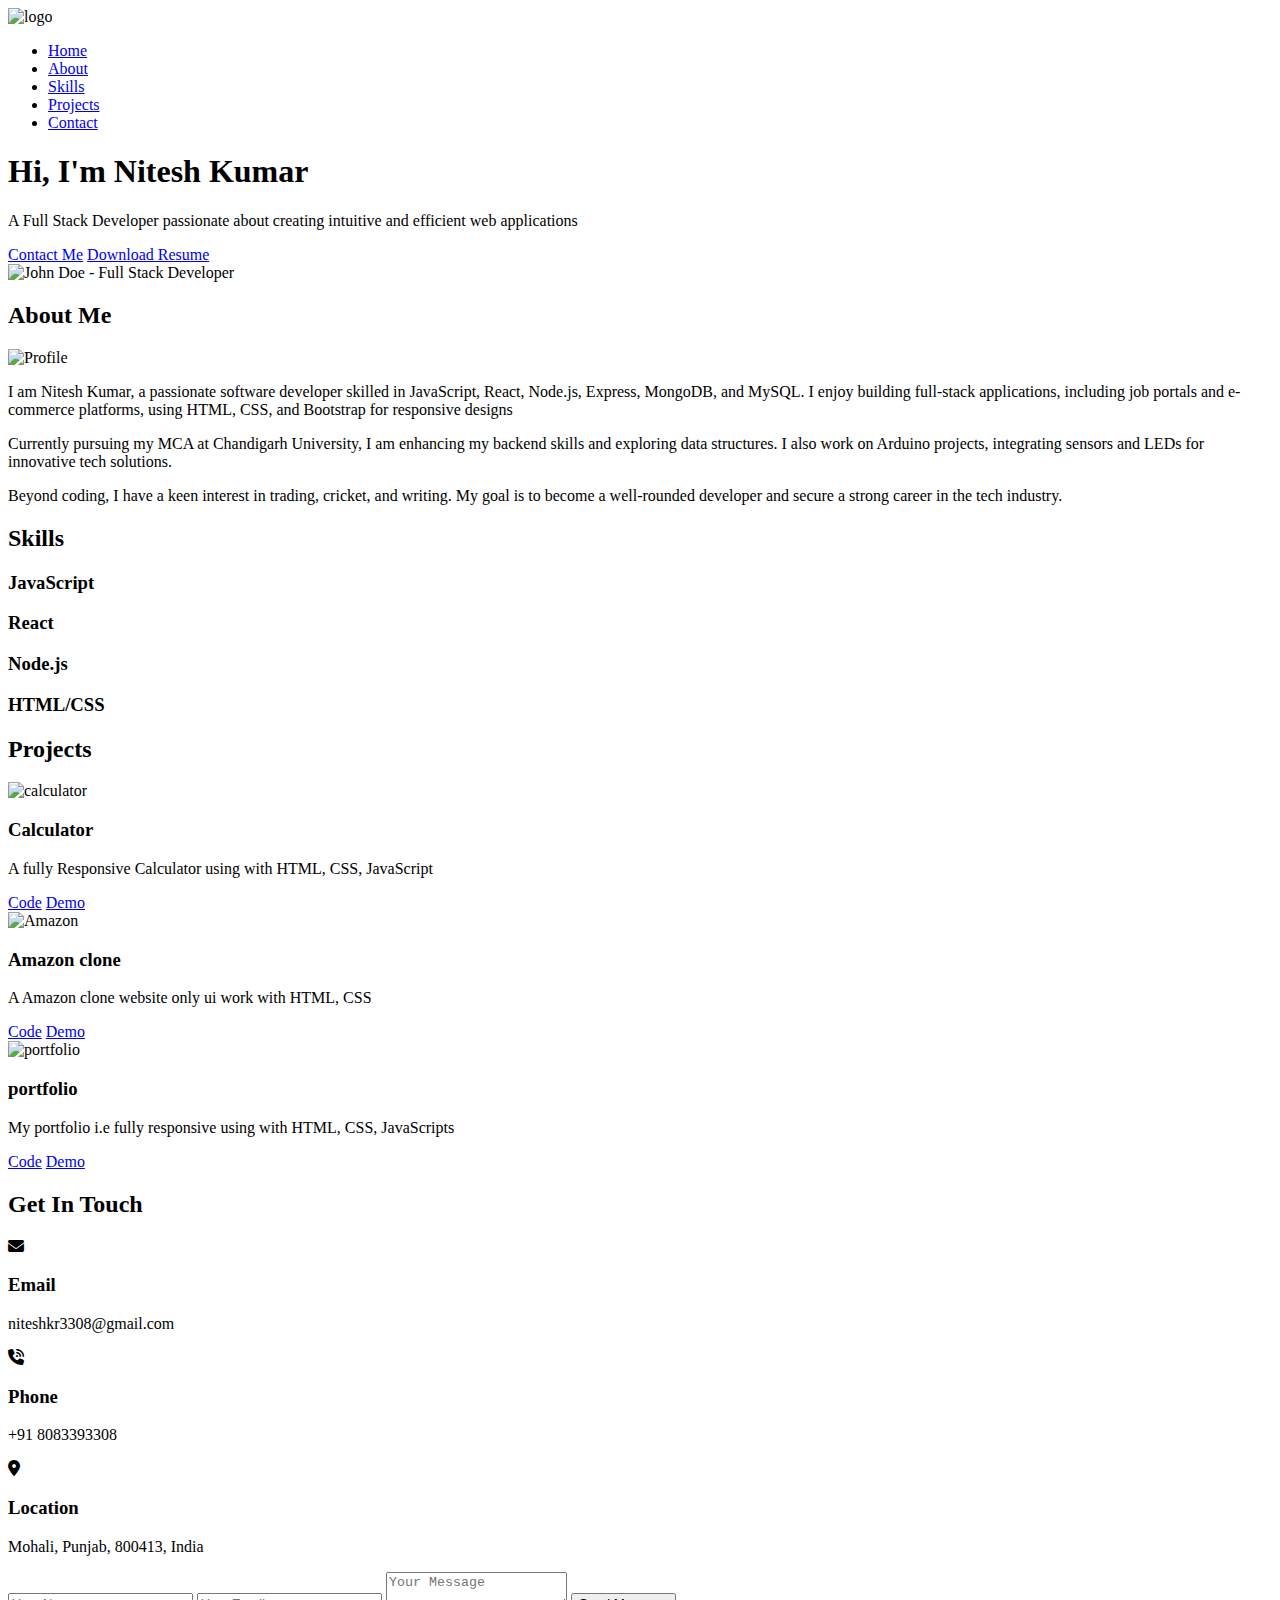
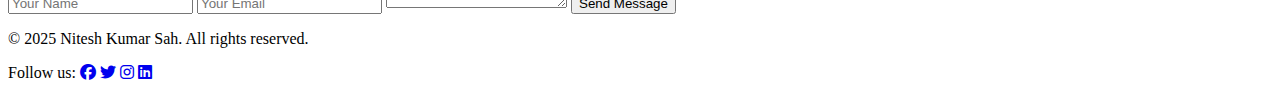
==== Portfolio/index.html @ 877ad35b "portfolio add" ====
<!DOCTYPE html>
<html lang="en">
  <head>
<head>
    <meta charset="UTF-8" />
    <meta name="viewport" content="width=device-width, initial-scale=1.0" />
  </head>
    <title>Portfolio</title>
    <link rel="stylesheet" href="styles.css">
    <link rel="stylesheet" href="https://cdnjs.cloudflare.com/ajax/libs/font-awesome/6.4.2/css/all.min.css">
    
</head>
<body>
    <!-- Navigation -->
    <nav class="navbar">
        <div class="container">
            <div class="logo">
                <img src="./lib/logo.png" alt="logo">
            </div>
            <ul class="nav-links">
                <li><a href="#hero">Home</a></li>
                <li><a href="#about">About</a></li>
                <li><a href="#skills">Skills</a></li>
                <li><a href="#projects">Projects</a></li>
                <li><a href="#contact">Contact</a></li>
            </ul>
            <div class="hamburger">
                <span></span>
                <span></span>
                <span></span>
            </div>
        </div>
    </nav>
    <!-- Hero Section -->
    <section id="hero" class="hero">
        <div class="container">
            <div class="hero-content">
                <!-- Text Content -->
                <div class="hero-text">
                    <h1>Hi, I'm Nitesh Kumar</h1>
                    <p>A Full Stack Developer passionate about creating intuitive and efficient web applications</p>
                    <div class="cta-buttons">
                        <a href="https://www.linkedin.com/in/niteshkr3308/" class="btn btn-primary">Contact Me</a>
                        <a href="https://drive.google.com/file/d/10OZp56ndQr8njFVLWFXWCocVlu7a8393/view?usp=drivesdk" class="btn btn-outline">Download Resume</a>
                    </div>
                </div>
                
                <!-- Hero Image -->
                <div class="hero-image">
                    <img src="./lib/nitesh1 png.png" alt="John Doe - Full Stack Developer">
                </div>
            </div>
        </div>
    </section>
    <!-- About Section -->
    <section id="about" class="about">
        <div class="container">
            <h2>About Me</h2>
            <div class="about-content">
                <div class="about-image">
                    <img src="./lib/1.jpg" alt="Profile">
                </div>
                <div class="about-text">
                    <p>I am Nitesh Kumar, a passionate software developer skilled in JavaScript, React, Node.js, Express, MongoDB, and MySQL. I enjoy building full-stack applications, including job portals and e-commerce platforms, using HTML, CSS, and Bootstrap for responsive designs</p>
                    <p>Currently pursuing my MCA at Chandigarh University, I am enhancing my backend skills and exploring data structures. I also work on Arduino projects, integrating sensors and LEDs for innovative tech solutions.</p>
                    <p>Beyond coding, I have a keen interest in trading, cricket, and writing. My goal is to become a well-rounded developer and secure a strong career in the tech industry.</p>
                </div>
            </div>
        </div>
    </section>
    <!-- Skills Section -->
    <section id="skills" class="skills">
        <div class="container">
            <h2>Skills</h2>
            <div class="skills-grid">
                <div class="skill-card">
                    <h3>JavaScript</h3>
                    <div class="skill-bar">
                        <div class="skill-level" style="width: 75%"></div>
                    </div>
                </div>
                <div class="skill-card">
                    <h3>React</h3>
                    <div class="skill-bar">
                        <div class="skill-level" style="width: 72%"></div>
                    </div>
                </div>
                <div class="skill-card">
                    <h3>Node.js</h3>
                    <div class="skill-bar">
                        <div class="skill-level" style="width: 70%"></div>
                    </div>
                </div>
                <div class="skill-card">
                    <h3>HTML/CSS</h3>
                    <div class="skill-bar">
                        <div class="skill-level" style="width: 90%"></div>
                    </div>
                </div>
            </div>
        </div>
    </section>
    <!-- Projects Section -->
    <section id="projects" class="projects">
        <div class="container">
            <h2>Projects</h2>
            <div class="projects-grid">
                <div class="project-card">
                    <img src="./lib/calculator.png" alt="calculator">
                    <h3>Calculator</h3>
                    <p>A fully Responsive Calculator using with HTML, CSS, JavaScript </p>
                    <div class="project-links">
                        <a href="https://github.com/niteshkr3308/calculator" class="btn btn-outline">Code</a>
                        <a href="https://niteshkr3308.github.io/calculator/" class="btn btn-primary">Demo</a>
                    </div>
                </div>
                <div class="project-card">
                    <img src="./lib/Amazon.png" alt="Amazon">
                    <h3>Amazon clone</h3>
                    <p>A Amazon clone website only ui work with HTML, CSS</p>
                    <div class="project-links">
                        <a href="https://github.com/niteshkr3308/Amazon-clone" class="btn btn-outline">Code</a>
                        <a href="https://niteshkr3308.github.io/Amazon-clone/" class="btn btn-primary">Demo</a>
                    </div>
                </div>
                <div class="project-card">
                    <img src="./lib/portfolio.png" alt="portfolio">
                    <h3>portfolio</h3>
                    <p>My portfolio i.e fully responsive using with HTML, CSS, JavaScripts</p>
                    <div class="project-links">
                        <a href="https://github.com/niteshkr3308/portfolio" class="btn btn-outline">Code</a>
                        <a href="https://niteshkr3308.github.io/portfolio/" class="btn btn-primary">Demo</a>
                    </div>
                </div>
            </div>
        </div>
    </section>
    <!-- Contact Section -->
    <section id="contact" class="contact">
        <div class="container">
            <h2>Get In Touch</h2>
            <div class="contact-content">
                <div class="contact-info">
                    <div class="contact-card">
                        <i class="fa-solid fa-envelope"></i>
                        <h3>Email</h3>
                        <p>niteshkr3308@gmail.com</p>
                    </div>
                    <div class="contact-card">
                        <i class="fa-solid fa-phone-volume"></i>
                        <h3>Phone</h3>
                        <p>+91 8083393308</p>
                    </div>
                    <div class="contact-card">
                        <i class="fa-solid fa-location-dot"></i>
                        <h3>Location</h3>
                        <p>Mohali, Punjab, 800413, India</p>
                    </div>
                </div>
                <form class="contact-form">
                    <input type="text" placeholder="Your Name" required>
                    <input type="email" placeholder="Your Email" required>
                    <textarea placeholder="Your Message" required></textarea>
                    <button type="submit" class="btn btn-primary">Send Message</button>
                </form>
            </div>
        </div>
    </section>
    <footer>
        <div class="container">
            <p>&copy; 2025 Nitesh Kumar Sah. All rights reserved.</p>
            <p>
                Follow us:  
                <a href="https://www.facebook.com" target="_blank"><i class="fa-brands fa-facebook"></i></a>
                <a href="https://www.twitter.com" target="_blank"><i class="fa-brands fa-twitter"></i></a>
                <a href="https://www.instagram.com" target="_blank"><i class="fa-brands fa-instagram"></i></a>
                <a href="https://www.linkedin.com" target="_blank"><i class="fa-brands fa-linkedin"></i></a>
            </p>
        </div>
    </footer>
</body>
</html>
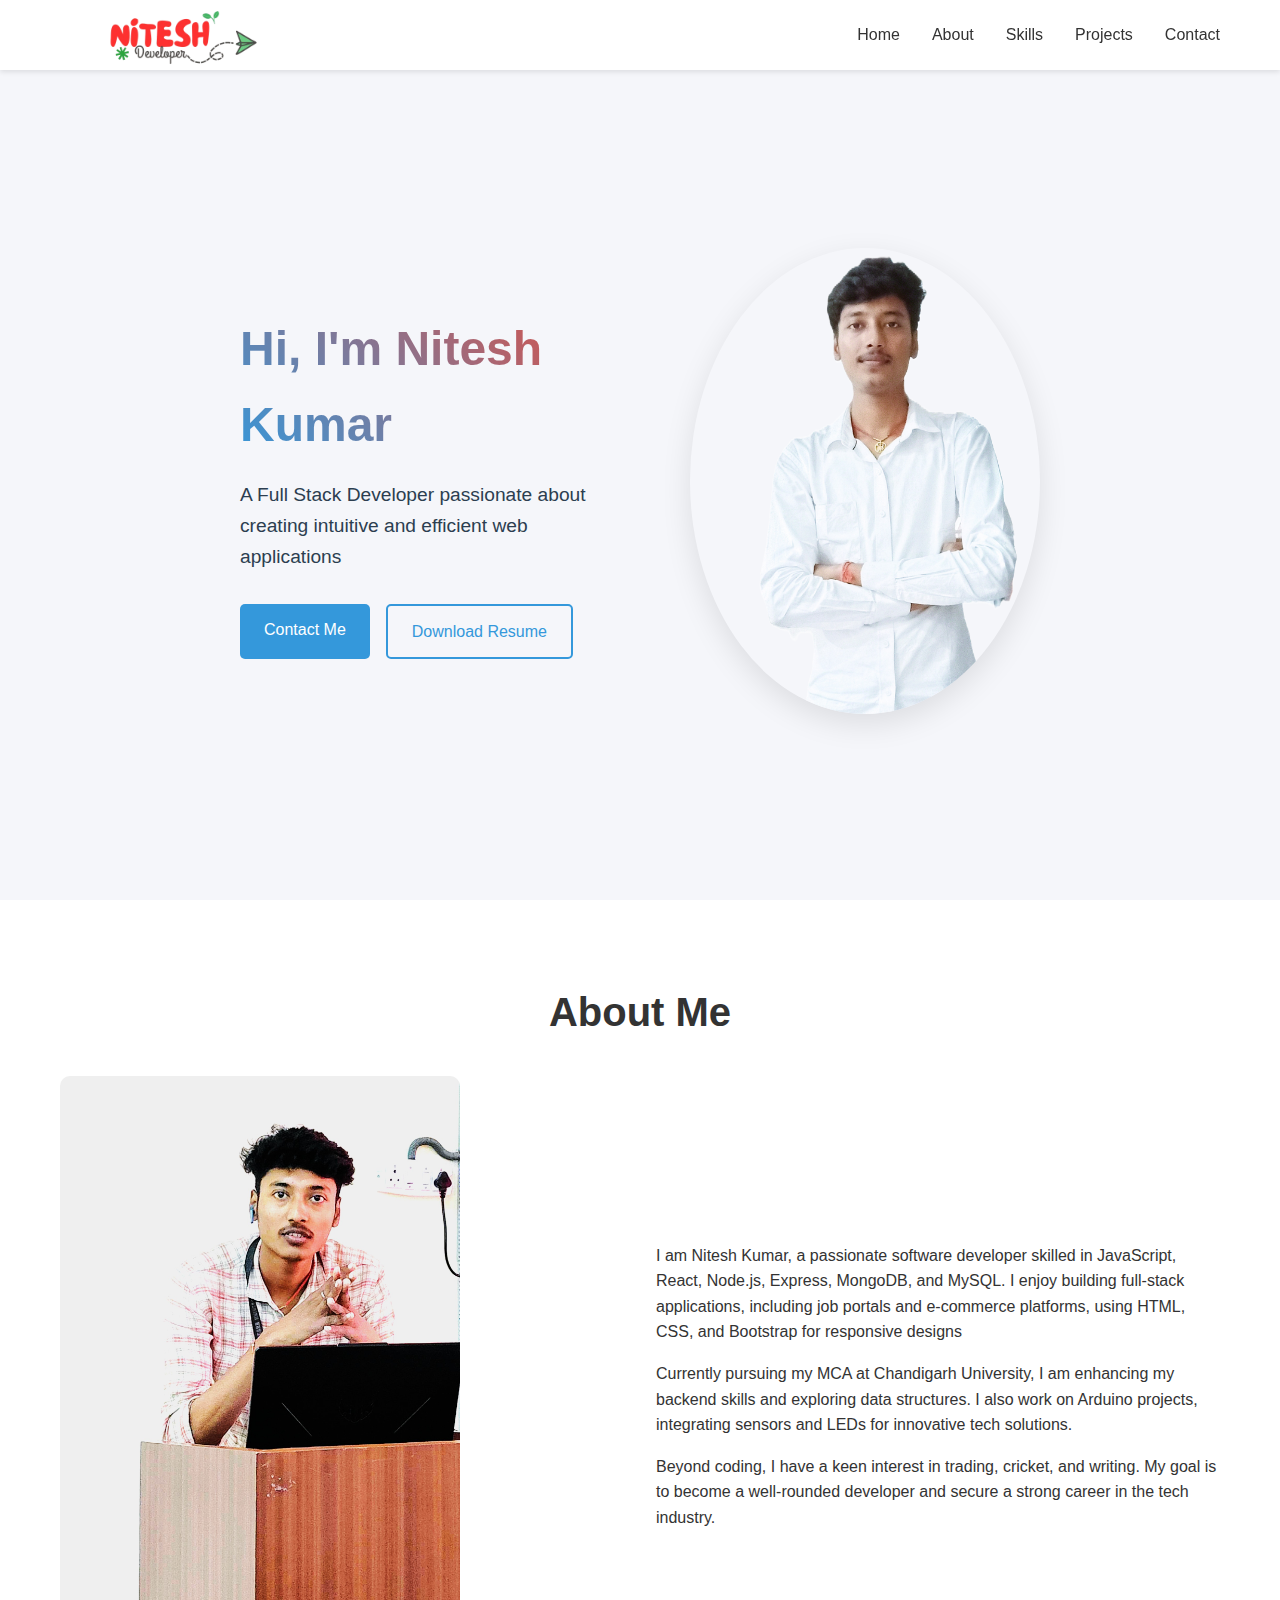
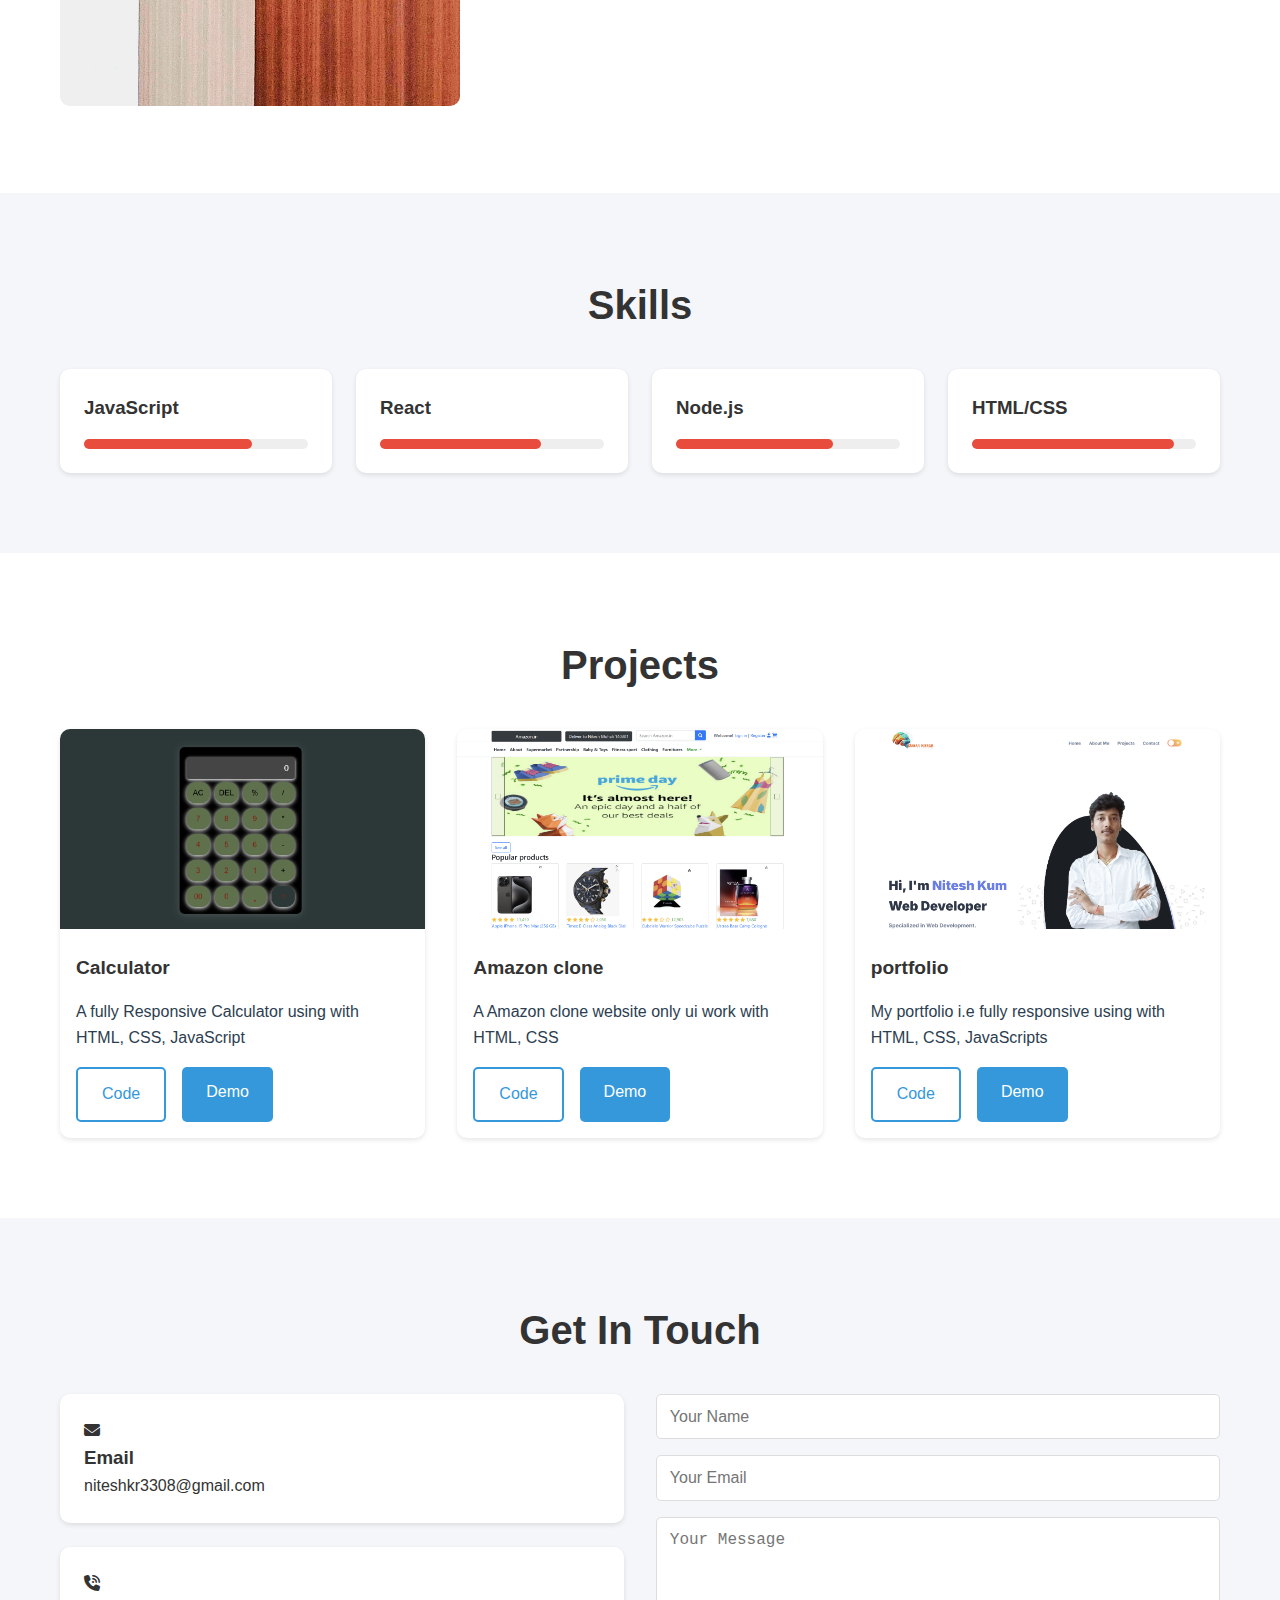
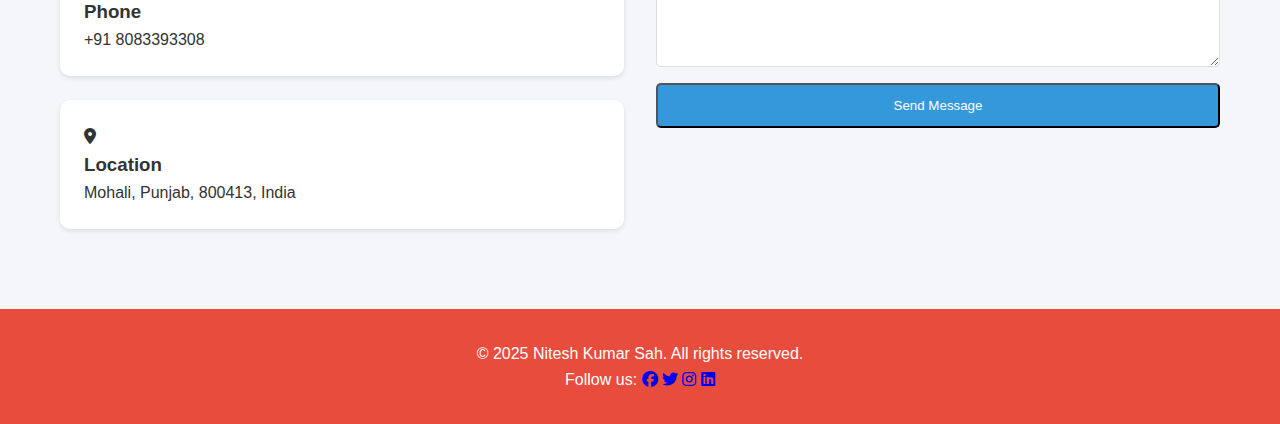
==== commit 74819ef8: "update" ====
--- a/Portfolio/index.html
+++ b/Portfolio/index.html
@@ -11,7 +11,6 @@
     
 </head>
 <body>
-    <!-- Navigation -->
     <nav class="navbar">
         <div class="container">
             <div class="logo">
@@ -31,11 +30,11 @@
             </div>
         </div>
     </nav>
-    <!-- Hero Section -->
+    
     <section id="hero" class="hero">
         <div class="container">
             <div class="hero-content">
-                <!-- Text Content -->
+                
                 <div class="hero-text">
                     <h1>Hi, I'm Nitesh Kumar</h1>
                     <p>A Full Stack Developer passionate about creating intuitive and efficient web applications</p>
@@ -45,14 +44,13 @@
                     </div>
                 </div>
                 
-                <!-- Hero Image -->
                 <div class="hero-image">
                     <img src="./lib/nitesh1 png.png" alt="John Doe - Full Stack Developer">
                 </div>
             </div>
         </div>
     </section>
-    <!-- About Section -->
+    
     <section id="about" class="about">
         <div class="container">
             <h2>About Me</h2>
@@ -68,7 +66,7 @@
             </div>
         </div>
     </section>
-    <!-- Skills Section -->
+    
     <section id="skills" class="skills">
         <div class="container">
             <h2>Skills</h2>
@@ -100,7 +98,7 @@
             </div>
         </div>
     </section>
-    <!-- Projects Section -->
+    
     <section id="projects" class="projects">
         <div class="container">
             <h2>Projects</h2>
@@ -135,7 +133,7 @@
             </div>
         </div>
     </section>
-    <!-- Contact Section -->
+    
     <section id="contact" class="contact">
         <div class="container">
             <h2>Get In Touch</h2>
--- a/Portfolio/styles.css
+++ b/Portfolio/styles.css
@@ -0,0 +1,370 @@
+
+* {
+    margin: 0;
+    padding: 0;
+    box-sizing: border-box;
+}
+
+:root {
+    --primary-color: #3498db;
+    --secondary-color: #2c3e50;
+    --accent-color: #e74c3c;
+    --text-color: #333;
+    --light-bg: #f5f6fa;
+    --white: #ffffff;
+}
+
+html {
+    scroll-behavior: smooth;
+}
+
+body {
+    font-family: 'Arial', sans-serif;
+    line-height: 1.6;
+    color: var(--text-color);
+}
+
+.container {
+    max-width: 1200px;
+    margin: 0 auto;
+    padding: 0 20px;
+}
+
+h1 {
+    font-size: 3rem;
+    margin-bottom: 1rem;
+    background: linear-gradient(45deg, var(--primary-color), var(--accent-color));
+    -webkit-background-clip: text;
+    background-clip: text;
+    -webkit-text-fill-color: transparent;
+}
+
+h2 {
+    font-size: 2.5rem;
+    margin-bottom: 2rem;
+    text-align: center;
+}
+
+.navbar {
+    position: fixed;
+    top: 0;
+    width: 100%;
+    background-color: var(--white);
+    box-shadow: 0 2px 5px rgba(0,0,0,0.1);
+    z-index: 1000;
+}
+
+.navbar .container {
+    display: flex;
+    justify-content: space-between;
+    align-items: center;
+    height: 70px;
+}
+
+.logo img {
+    max-width: 200px;
+    height: auto;
+    
+    }
+
+.nav-links {
+    display: flex;
+    list-style: none;
+    gap: 2rem;
+}
+
+.nav-links a {
+    text-decoration: none;
+    color: var(--text-color);
+    font-weight: 500;
+    transition: color 0.3s;
+}
+
+.nav-links a:hover {
+    color: var(--primary-color);
+}
+
+.hamburger {
+    display: none;
+    flex-direction: column;
+    gap: 5px;
+    cursor: pointer;
+}
+
+.hamburger span {
+    width: 25px;
+    height: 3px;
+    background-color: var(--text-color);
+    transition: 0.3s;
+}
+
+.hero {
+    min-height: 100vh;
+    display: flex;
+    align-items: center;
+    background-color: var(--light-bg);
+    padding-top: 70px;
+}
+
+.hero-content {
+    max-width: 800px;
+    display: flex;
+    justify-content: space-between;
+    align-items: center;
+    gap: 2rem;
+}
+
+.hero p {
+    font-size: 1.2rem;
+    margin-bottom: 2rem;
+    color: var(--secondary-color);
+}
+
+.hero-text {
+    flex: 1;
+    max-width: 600px;
+}
+
+.hero-image {
+    flex: 1;
+    max-width: 400px;
+    text-align: right; 
+}
+
+.hero-image img {
+    width: 100%;
+    max-width: 350px;
+    height: auto;
+    border-radius: 50%; 
+    box-shadow: 0 10px 30px rgba(0,0,0,0.1);
+}
+
+
+.cta-buttons {
+    display: flex;
+    gap: 1rem;
+}
+
+.btn {
+    display: inline-block;
+    padding: 0.8rem 1.5rem;
+    border-radius: 5px;
+    text-decoration: none;
+    font-weight: 500;
+    transition: all 0.3s;
+}
+
+.btn-primary {
+    background-color: var(--primary-color);
+    color: var(--white);
+}
+
+.btn-primary:hover {
+    background-color: #2980b9;
+}
+
+.btn-outline {
+    border: 2px solid var(--primary-color);
+    color: var(--primary-color);
+}
+
+.btn-outline:hover {
+    background-color: var(--primary-color);
+    color: var(--white);
+}
+
+.about {
+    padding: 5rem 0;
+}
+
+.about-content {
+    display: grid;
+    grid-template-columns: 1fr 1fr;
+    gap: 2rem;
+    align-items: center;
+}
+
+.about-image img {
+    width: 100%;
+    max-width: 400px;
+    border-radius: 10px;
+}
+
+.about-text p {
+    margin-bottom: 1rem;
+}
+
+.skills {
+    padding: 5rem 0;
+    background-color: var(--light-bg);
+}
+
+.skills-grid {
+    display: grid;
+    grid-template-columns: repeat(auto-fit, minmax(250px, 1fr));
+    gap: 1.5rem;
+}
+
+.skill-card {
+    background-color: var(--white);
+    padding: 1.5rem;
+    border-radius: 10px;
+    box-shadow: 0 2px 5px rgba(0,0,0,0.1);
+}
+
+.skill-bar {
+    height: 10px;
+    background-color: #eee;
+    border-radius: 5px;
+    margin-top: 1rem;
+}
+
+.skill-level {
+    height: 100%;
+    background-color: var(--accent-color);
+    border-radius: 5px;
+    transition: width 1s ease-in-out;
+}
+
+.projects {
+    padding: 5rem 0;
+}
+
+.projects-grid {
+    display: grid;
+    grid-template-columns: repeat(auto-fit, minmax(300px, 1fr));
+    gap: 2rem;
+}
+
+.project-card {
+    background-color: var(--white);
+    border-radius: 10px;
+    overflow: hidden;
+    box-shadow: 0 2px 5px rgba(0,0,0,0.1);
+}
+
+.project-card img {
+    width: 100%;
+    height: 200px;
+    object-fit: cover;
+}
+
+.project-card h3 {
+    padding: 1rem;
+    font-size: 1.2rem;
+}
+
+.project-card p {
+    padding: 0 1rem;
+    color: var(--secondary-color);
+}
+
+.project-links {
+    padding: 1rem;
+    display: flex;
+    gap: 1rem;
+}
+
+.contact {
+    padding: 5rem 0;
+    background-color: var(--light-bg);
+}
+
+.contact-content {
+    display: grid;
+    grid-template-columns: 1fr 1fr;
+    gap: 2rem;
+}
+
+.contact-info {
+    display: grid;
+    gap: 1.5rem;
+}
+
+.contact-card {
+    background-color: var(--white);
+    padding: 1.5rem;
+    border-radius: 10px;
+    box-shadow: 0 2px 5px rgba(0,0,0,0.1);
+}
+
+.icon {
+    font-size: 2rem;
+    margin-bottom: 0.5rem;
+}
+
+.contact-form {
+    display: flex;
+    flex-direction: column;
+    gap: 1rem;
+}
+
+.contact-form input,
+.contact-form textarea {
+    padding: 0.8rem;
+    border: 1px solid #ddd;
+    border-radius: 5px;
+    font-size: 1rem;
+}
+
+.contact-form textarea {
+    min-height: 150px;
+    resize: vertical;
+}
+
+footer {
+    text-align: center;
+    padding: 2rem 0;
+    background-color: var(--accent-color);
+    color: white;
+}
+@media (max-width: 768px) {
+    .nav-links {
+        display: none;
+    }
+
+    .hamburger {
+        display: flex;
+    }
+
+    .about-content,
+    .contact-content {
+        grid-template-columns: 1fr;
+    }
+
+    .about-image {
+        text-align: center;
+    }
+
+    h1 {
+        font-size: 2.5rem;
+    }
+
+    h2 {
+        font-size: 2rem;
+    }
+    .hero-content {
+        flex-direction: column;
+        text-align: center;
+    }
+    
+    .hero-image {
+        text-align: center;
+        margin-top: 2rem;
+    }
+    
+    .cta-buttons {
+        justify-content: center;
+    }
+}
+
+@media (max-width: 480px) {
+    .cta-buttons {
+        flex-direction: column;
+    }
+
+    .btn {
+        width: 100%;
+        text-align: center;
+    }
+}
